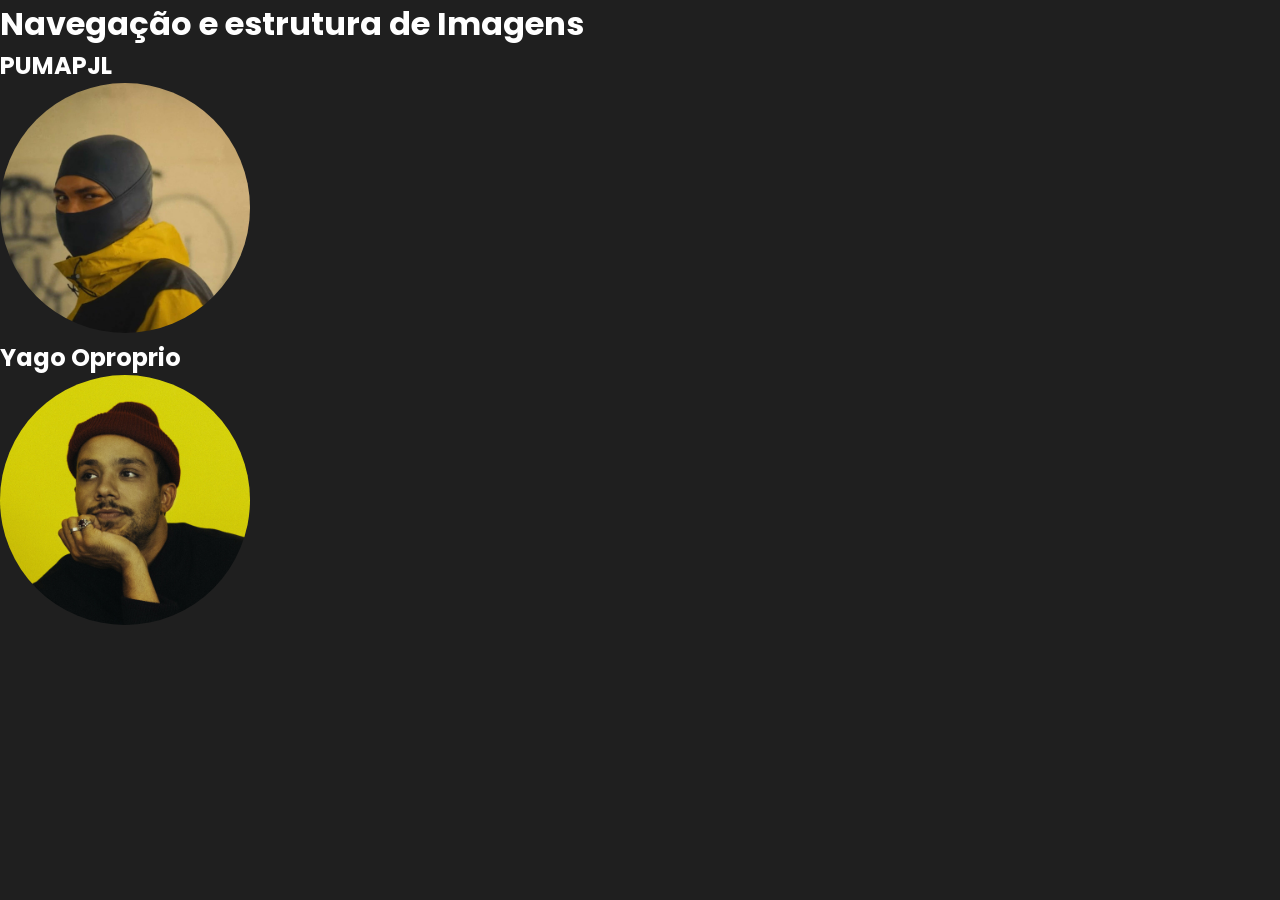
==== aula-10-04/index.html @ 438a85f2 "Navegação e Estrutura de Imagens" ====
<!DOCTYPE html>
<html lang="pt-br">
<head>
    <meta charset="UTF-8">
    <meta name="viewport" content="width=device-width, initial-scale=1.0">
    <title>Aula 10/04 - Navegação</title>
    <link rel="stylesheet" href="css/reset.css">
    <link rel="stylesheet" href="css/style.css">
</head>
<body>
    <h1>Navegação e estrutura de Imagens</h1>

    <nav>
        <a href="pumapjl/puma.html">
            <h2>PUMAPJL</h2>
            <img style="max-width: 250px; border-radius: 100%;" src="imgs/pumapjl/pumapjl.jpg" alt="Pumapjl">
        </a>

        <a href="yagooproprio/yago.html">
            <h2>Yago Oproprio</h2>
            <img style="max-width: 250px; border-radius: 100%;" src="imgs/yagooproprio/yago.jpg" alt="Yago">
        </a>
    </nav>

 <script src="js/script.js"></script>   
</body>
</html>
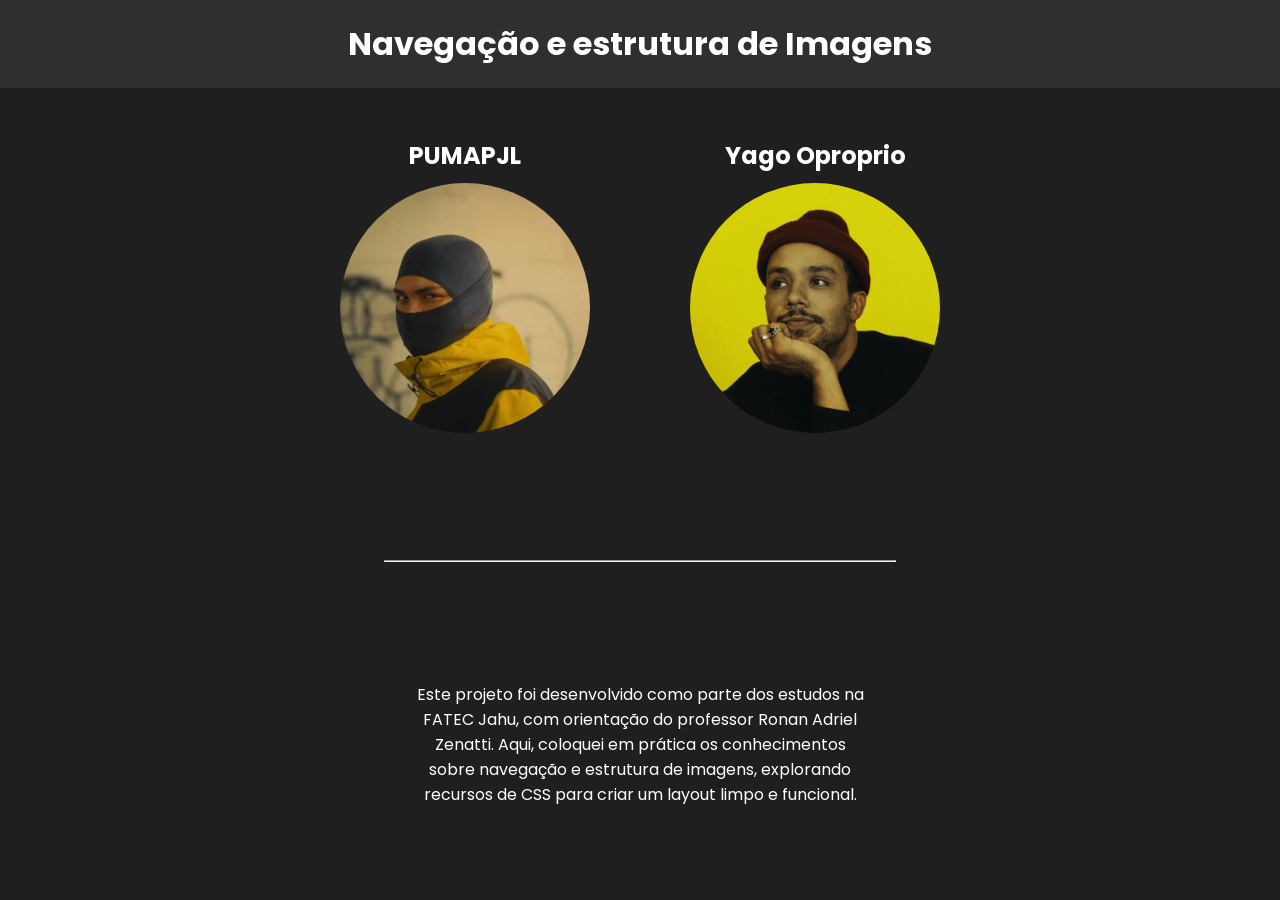
==== commit ad10f7cb: "Estilização incompleta do site de Navegação" ====
--- a/aula-10-04/index.html
+++ b/aula-10-04/index.html
@@ -1,5 +1,6 @@
 <!DOCTYPE html>
 <html lang="pt-br">
+
 <head>
     <meta charset="UTF-8">
     <meta name="viewport" content="width=device-width, initial-scale=1.0">
@@ -7,10 +8,12 @@
     <link rel="stylesheet" href="css/reset.css">
     <link rel="stylesheet" href="css/style.css">
 </head>
+
 <body>
-    <h1>Navegação e estrutura de Imagens</h1>
-
-    <nav>
+    <div class="cabecalho">
+        <h1>Navegação e estrutura de Imagens</h1>
+    </div>
+    <nav class="artistas">
         <a href="pumapjl/puma.html">
             <h2>PUMAPJL</h2>
             <img style="max-width: 250px; border-radius: 100%;" src="imgs/pumapjl/pumapjl.jpg" alt="Pumapjl">
@@ -21,7 +24,15 @@
             <img style="max-width: 250px; border-radius: 100%;" src="imgs/yagooproprio/yago.jpg" alt="Yago">
         </a>
     </nav>
+    <hr class="barra">
+    <div class="desc">
+        <p>Este projeto foi desenvolvido como parte dos estudos na FATEC Jahu, com orientação do professor Ronan Adriel
+            Zenatti. Aqui, coloquei em prática os conhecimentos sobre navegação e estrutura de imagens, explorando
+            recursos de CSS para criar um layout limpo e funcional.
+        </p>
+    </div>
 
- <script src="js/script.js"></script>   
+    <script src="js/script.js"></script>
 </body>
+
 </html>
--- a/aula-10-04/css/style.css
+++ b/aula-10-04/css/style.css
@@ -0,0 +1,73 @@
+.cabecalho {
+    max-width: 100%;
+    height: auto;
+    background-color: #2f2f2f;
+}
+
+.cabecalho h1 {
+    display: flex;
+    justify-content: center;
+    padding: 20px;
+}
+
+.lista {
+    width: 100%;
+    background-color: #2f2f2f;
+    display: flex;
+    padding: 31.5px;
+    align-items: center;
+}
+
+.lista a:hover {
+    background-color: #3f3f3f;
+    padding: 20px;
+    height: auto;
+}
+
+.artistas {
+    display: flex;
+    gap: 100px;
+    justify-content: center;
+    padding-top: 50px;
+}
+
+.artistas h2 {
+    display: flex;
+    justify-content: center;
+    padding-bottom: 10px;
+}
+
+.desc {
+    width: 100%;
+    display: flex;
+    justify-content: center;
+    text-align: center;
+} 
+
+.desc p {
+    width: 450px;
+}
+
+.barra {
+    width: 40%;
+    margin: 120px auto;
+    
+}
+
+.botao {
+    display: flex;
+    padding: 30px;
+    list-style: none;
+}
+
+.perfil {
+    width: 100%;
+    display: flex;
+    flex-direction: row;
+}
+
+.perfil p {
+    width: 450px;
+    display: flex;
+    justify-content: end;
+}
